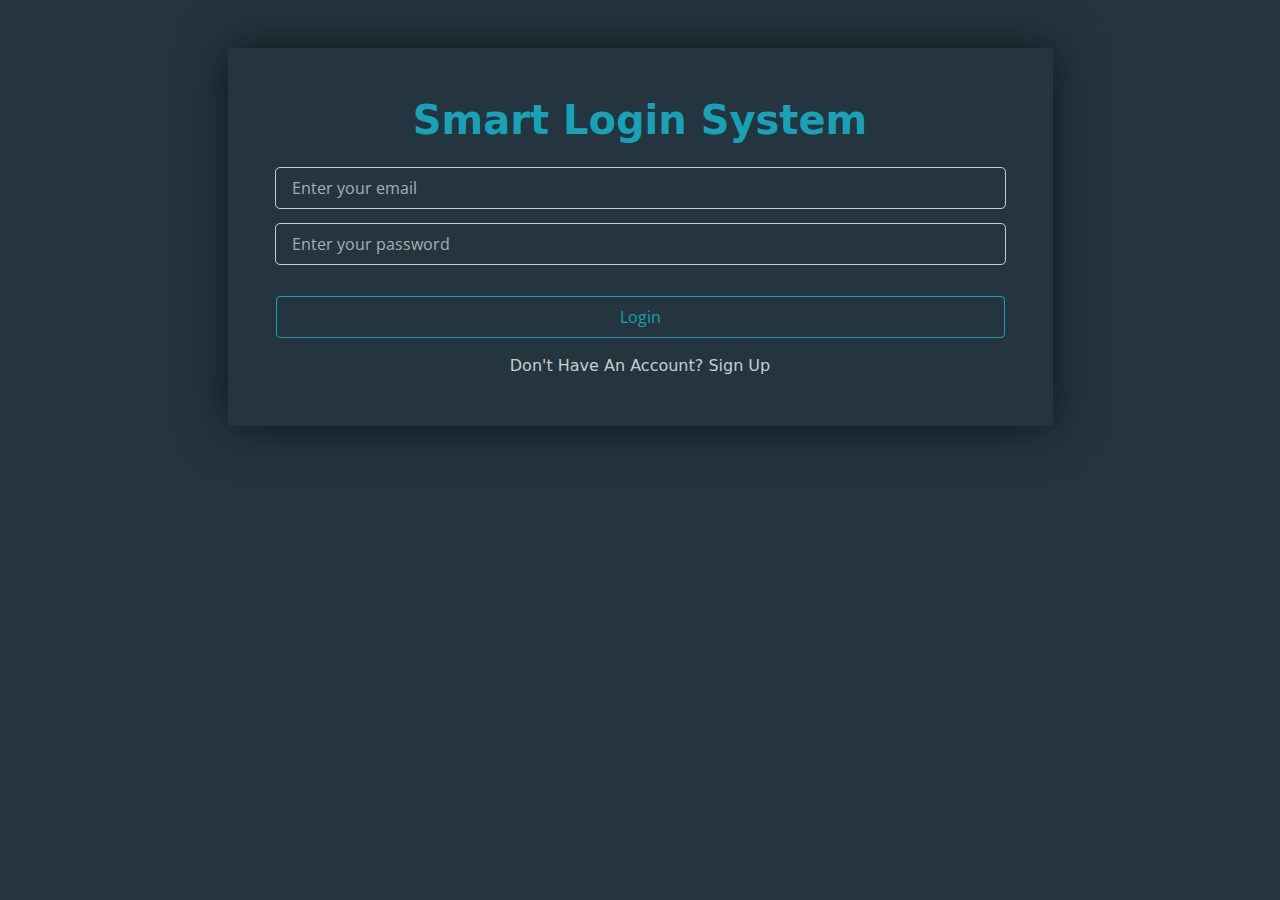
==== index.html @ 538d0098 "Added (Error MSG)" ====
<!DOCTYPE html>
<html lang="en">
  <head>
    <!-- ------------------------------- Default ------------------------------- -->
    <meta charset="UTF-8" />
    <meta name="viewport" content="width=device-width, initial-scale=1.0" />
    <link rel="shortcut icon" href="images/favicon.ico" type="image/x-icon" />
    <title>Smart Login</title>

    <!-- ---------------------------- Bootstrap CSS ---------------------------- -->
    <link
      href="https://cdn.jsdelivr.net/npm/bootstrap@5.3.3/dist/css/bootstrap.min.css"
      rel="stylesheet"
      integrity="sha384-QWTKZyjpPEjISv5WaRU9OFeRpok6YctnYmDr5pNlyT2bRjXh0JMhjY6hW+ALEwIH"
      crossorigin="anonymous"
    />

    <!-- ---------------------------- Google Fonts ----------------------------- -->
    <link rel="preconnect" href="https://fonts.googleapis.com" />
    <link rel="preconnect" href="https://fonts.gstatic.com" crossorigin />
    <link
      href="https://fonts.googleapis.com/css2?family=Bree+Serif&family=Merriweather:ital,wght@0,300;0,400;0,700;0,900;1,300;1,400;1,700;1,900&family=PT+Sans+Caption:wght@400;700&family=Righteous&display=swap"
      rel="stylesheet"
    />

    <link rel="preconnect" href="https://fonts.googleapis.com" />
    <link rel="preconnect" href="https://fonts.gstatic.com" crossorigin />
    <link
      href="https://fonts.googleapis.com/css2?family=Bree+Serif&family=Merriweather:ital,wght@0,300;0,400;0,700;0,900;1,300;1,400;1,700;1,900&family=Noto+Sans:ital,wght@0,100..900;1,100..900&family=Open+Sans:ital,wght@0,300..800;1,300..800&family=PT+Sans+Caption:wght@400;700&family=Righteous&display=swap"
      rel="stylesheet"
    />

    <!-- ---------------------------- Font Awesome ----------------------------- -->
    <link
      rel="stylesheet"
      href="https://cdnjs.cloudflare.com/ajax/libs/font-awesome/6.6.0/css/all.min.css"
      integrity="sha512-Kc323vGBEqzTmouAECnVceyQqyqdsSiqLQISBL29aUW4U/M7pSPA/gEUZQqv1cwx4OnYxTxve5UMg5GT6L4JJg=="
      crossorigin="anonymous"
      referrerpolicy="no-referrer"
    />

    <!-- ------------------------------- MY CSS -------------------------------- -->
    <link rel="stylesheet" href="css/style.css" />
    <link rel="stylesheet" href="css/mediaQ.css" />
  </head>

  <body>
    <!-- ----------------------------------------------------------------------- -->
    <!--                                  Main                                   -->
    <!-- ----------------------------------------------------------------------- -->
    <div class="container shadow rounded-1 mt-5 p-5">
      <div class="row">
        <div class="col-12">
          <header class="w-100 text-capitalize text-center pb-4">
            smart login system
          </header>

          <input
            type="text"
            placeholder="Enter your email"
            class="w-100 rounded-1 mb-3 p-2 ps-3"
          />
          <input
            type="text"
            placeholder="Enter your password"
            class="w-100 rounded-1 mb-3 p-2 ps-3"
          />
          
          <!-- Error Message -->
          <span id="errMSG" class="d-none w-100 text-center mb-3">All inputs is required</span>

          <button class="w-100 rounded-1 text-capitalize my-3 py-2">
            Login
          </button>
        </div>

        <div class="text-center no-account text-capitalize">
          <span>don't have an account?</span>
          <a href="sign-up.html">sign up</a>
        </div>
      </div>
    </div>

    <!-- ---------------------------- Bootstrap JS ----------------------------- -->
    <script
      src="https://cdn.jsdelivr.net/npm/bootstrap@5.3.3/dist/js/bootstrap.bundle.min.js"
      integrity="sha384-YvpcrYf0tY3lHB60NNkmXc5s9fDVZLESaAA55NDzOxhy9GkcIdslK1eN7N6jIeHz"
      crossorigin="anonymous"
    ></script>

    <!-- ------------------------------- MY JS -------------------------------- -->
    <script src="js/script.js"></script>
  </body>
</html>
---- css/style.css ----
/* -------------------------------------------------------------------------- */
/*                                Global Style                                */
/* -------------------------------------------------------------------------- */
a {
  text-decoration: none;
}

body {
  background-color: var(--main-color);
}

/* -------------------------------- Variables ------------------------------- */
:root {
  /* Fonts */
  --merriweather: "Merriweather", serif;
  --open-sans: "Open Sans", sans-serif;

  /* Colors */
  --main-color: rgb(36, 53, 63);
  --secondary-color: rgb(23, 162, 184);
  --third-color: rgba(255, 255, 255, 0.75);

  /* Bootstrap */
  --bs-box-shadow: 0rem 0rem 3rem rgb(0, 0, 0, 0.6);
}

/* -------------------------------------------------------------------------- */
/*                                    Main                                    */
/* -------------------------------------------------------------------------- */
.container {
  width: 350px;
  background-color: var(--main-color);
}

/* Header */
header {
  font-family: var(--noto-sans);
  font-size: 40px;
  font-weight: 600;
  line-height: 48px;
  color: var(--secondary-color);
}

/* Input */
input {
  font-family: var(--open-sans);
  background-color: var(--main-color);
  outline: var(--third-color) 1px solid;
  color: var(--third-color);
  caret-color: var(--third-color);
  border: 0;

  transition: all 200ms ease-out;
}
input::placeholder {
  color: var(--third-color);
  opacity: 0.8;
}
input:focus {
  outline-color: rgb(123, 178, 187);
}

/* Error Message */
span#errMSG {
  font-family: var(--open-sans);
  font-size: 15px;
  color: rgba(255, 59, 59, 0.85);
}

/* Button */
button {
  font-family: var(--open-sans);
  background-color: var(--main-color);
  border: var(--secondary-color) 1px solid;
  outline: transparent 3px solid;
  color: var(--secondary-color);

  transition: all 200ms ease-out;
}
button:hover {
  background-color: var(--secondary-color);
  color: white;
}
button:focus:not(:focus-visible) {
  outline: rgb(30, 107, 123) 3px solid;
}

/* Create an Account */
.no-account {
  color: var(--third-color);
}

.no-account a {
  color: var(--third-color);
}
.no-account a:hover {
  text-decoration: underline;
}
---- css/mediaQ.css ----
/* -------------------------------------------------------------------------- */
/*                                Global Style                                */
/* -------------------------------------------------------------------------- */
a {
  text-decoration: none;
}

/* -------------------------------- Variables ------------------------------- */
:root {
  --sample: none;
}

@media screen and (min-width: 576px) {
  .container {
    width: 400px;
  }
}

@media screen and (min-width: 768px) {
  .container {
    width: 525px;
  }
}

@media screen and (min-width: 990px) {
  .container {
    width: 700px;
  }
}

@media screen and (min-width: 1200px) {
  .container {
    width: 825px;
  }
}
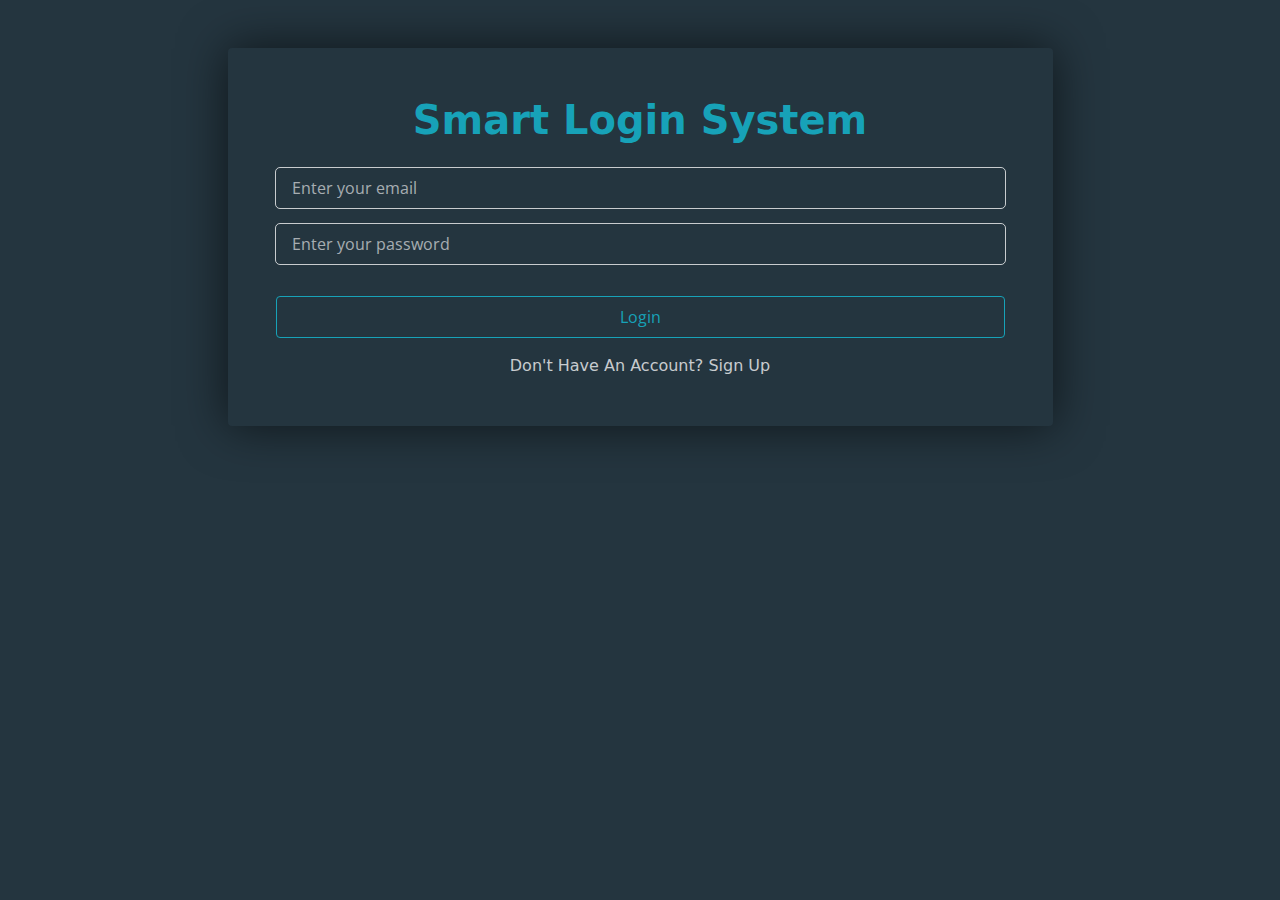
==== commit e28fd995: "Finished Sign-Up Page" ====
--- a/index.html
+++ b/index.html
@@ -76,7 +76,7 @@
 
         <div class="text-center no-account text-capitalize">
           <span>don't have an account?</span>
-          <a href="sign-up.html">sign up</a>
+          <a href="sign_up.html">sign up</a>
         </div>
       </div>
     </div>
--- a/css/style.css
+++ b/css/style.css
@@ -64,7 +64,7 @@
 span#errMSG {
   font-family: var(--open-sans);
   font-size: 15px;
-  color: rgba(255, 59, 59, 0.85);
+  color: rgba(255, 93, 93, 0.85);
 }
 
 /* Button */
@@ -95,4 +95,4 @@
 }
 .no-account a:hover {
   text-decoration: underline;
-}+}
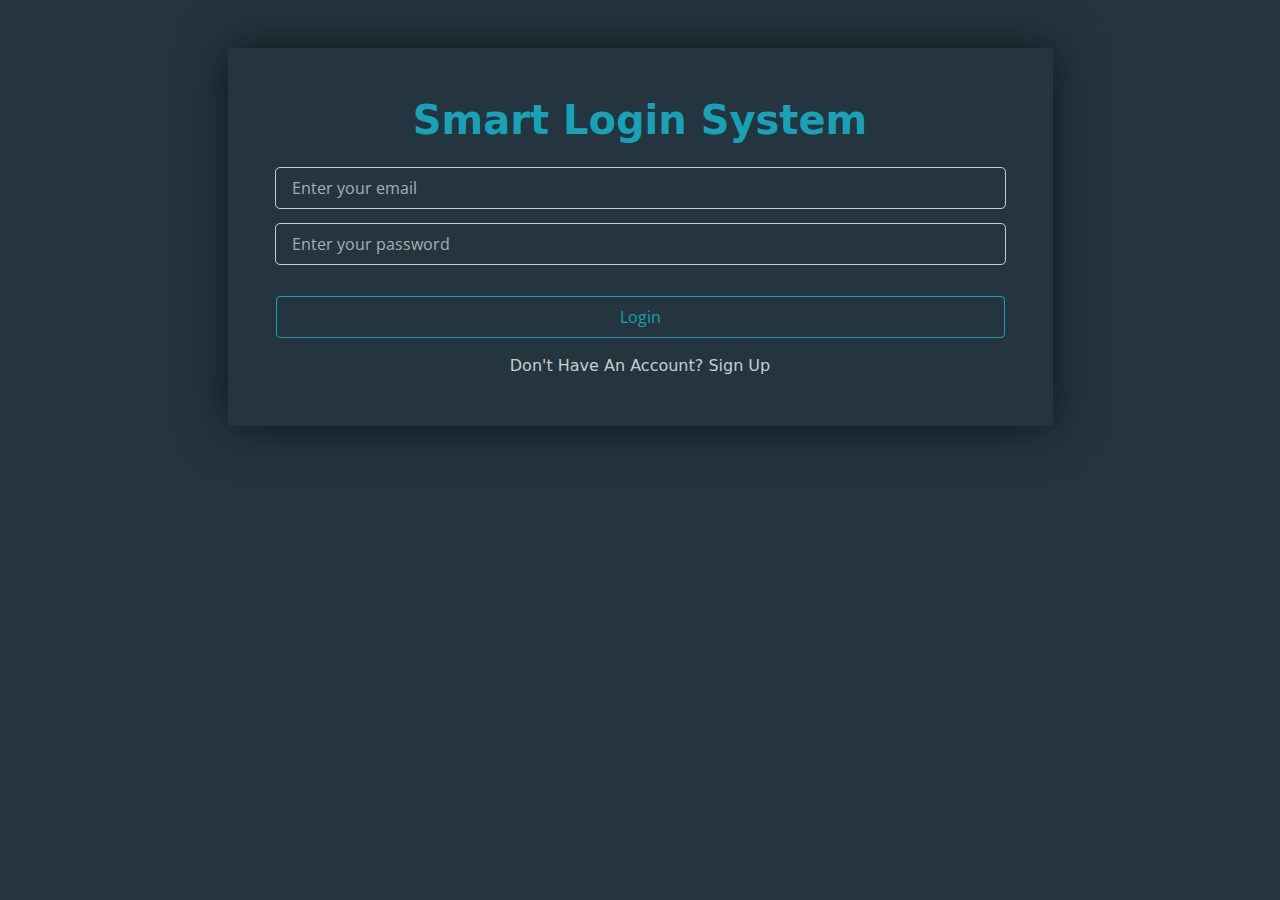
==== commit 8e095c4e: "Updated index.html" ====
--- a/index.html
+++ b/index.html
@@ -56,12 +56,12 @@
           </header>
 
           <input
-            type="text"
+            type="email"
             placeholder="Enter your email"
             class="w-100 rounded-1 mb-3 p-2 ps-3"
           />
           <input
-            type="text"
+            type="password"
             placeholder="Enter your password"
             class="w-100 rounded-1 mb-3 p-2 ps-3"
           />
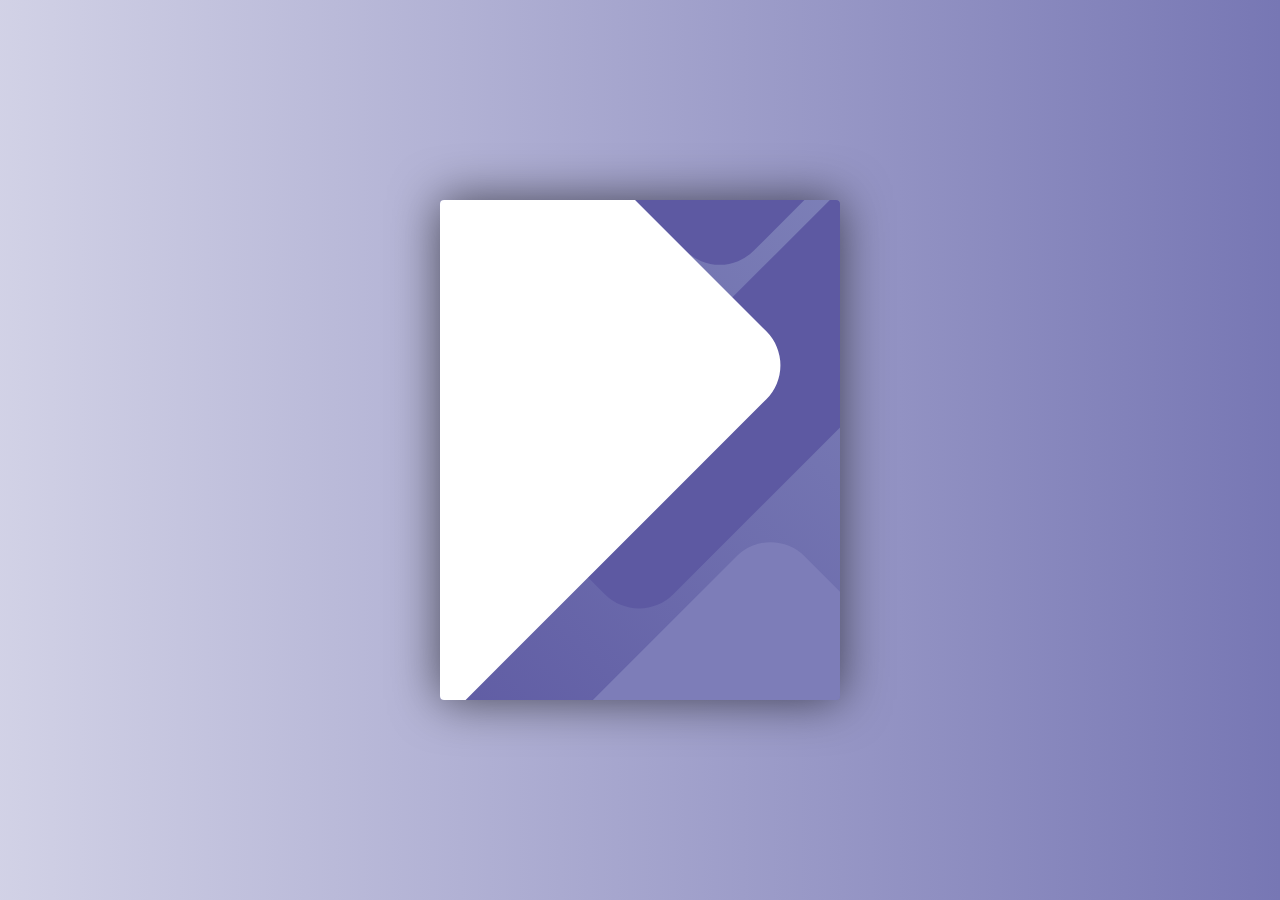
==== commit 74f0a38a: "Updated Design" ====
--- a/index.html
+++ b/index.html
@@ -41,44 +41,23 @@
 
     <!-- ------------------------------- MY CSS -------------------------------- -->
     <link rel="stylesheet" href="css/style.css" />
-    <link rel="stylesheet" href="css/mediaQ.css" />
   </head>
 
-  <body>
+  <body class="d-flex align-items-center justify-content-center">
     <!-- ----------------------------------------------------------------------- -->
     <!--                                  Main                                   -->
     <!-- ----------------------------------------------------------------------- -->
-    <div class="container shadow rounded-1 mt-5 p-5">
-      <div class="row">
-        <div class="col-12">
-          <header class="w-100 text-capitalize text-center pb-4">
-            smart login system
-          </header>
-
-          <input
-            type="email"
-            placeholder="Enter your email"
-            class="w-100 rounded-1 mb-3 p-2 ps-3"
-          />
-          <input
-            type="password"
-            placeholder="Enter your password"
-            class="w-100 rounded-1 mb-3 p-2 ps-3"
-          />
-          
-          <!-- Error Message -->
-          <span id="errMSG" class="d-none w-100 text-center mb-3">All inputs is required</span>
-
-          <button class="w-100 rounded-1 text-capitalize my-3 py-2">
-            Login
-          </button>
-        </div>
-
-        <div class="text-center no-account text-capitalize">
-          <span>don't have an account?</span>
-          <a href="sign_up.html">sign up</a>
+    <div class="container overflow-hidden shadow rounded-1 p-5">
+      <div class="cover">
+        <div class="row align-items-end">
+          <div class="col-5 purple rounded-4"></div>
+          <div class="col-3 purple rounded-4"></div>
+          <div class="col-7 white rounded-4"></div>
+          <div class="col-3 light-purple rounded-4 offset-1"></div>
         </div>
       </div>
+
+      <div class="row"></div>
     </div>
 
     <!-- ---------------------------- Bootstrap JS ----------------------------- -->
--- a/css/style.css
+++ b/css/style.css
@@ -6,7 +6,8 @@
 }
 
 body {
-  background-color: var(--main-color);
+  background-image: linear-gradient(90deg, white -50%, var(--main-color));
+  min-height: 100vh;
 }
 
 /* -------------------------------- Variables ------------------------------- */
@@ -16,9 +17,8 @@
   --open-sans: "Open Sans", sans-serif;
 
   /* Colors */
-  --main-color: rgb(36, 53, 63);
-  --secondary-color: rgb(23, 162, 184);
-  --third-color: rgba(255, 255, 255, 0.75);
+  --main-color: rgb(119, 119, 180);
+  --secondary-color: rgb(93, 89, 162);
 
   /* Bootstrap */
   --bs-box-shadow: 0rem 0rem 3rem rgb(0, 0, 0, 0.6);
@@ -28,8 +28,44 @@
 /*                                    Main                                    */
 /* -------------------------------------------------------------------------- */
 .container {
-  width: 350px;
-  background-color: var(--main-color);
+  position: relative;
+  width: 400px;
+  height: 500px;
+  background-image: linear-gradient(45deg, var(--secondary-color) -10%, rgb(124, 127, 183));
+}
+
+/* Cover */
+.container .cover {
+  position: absolute;
+  top: -15%;
+  left: 55%;
+  width: 200px;
+  transform: scale(3) rotate(45deg);
+}
+
+.container .cover > .row div {
+  height: 200px;
+}
+.container .cover > .row div.white {
+  background-color: white;
+  position: relative;
+  z-index: 2;
+}
+.container .cover > .row div.purple {
+  background-color: var(--secondary-color);
+  position: relative;
+  z-index: 1;
+}
+.container .cover > .row div.purple:nth-of-type(2) {
+  transform: translate(6px ,50%);
+}
+
+.container .cover > .row div.light-purple {
+  height: 130px;
+  width: 70px;
+  background-color: rgb(125, 125, 184);
+
+  transform: translate(12px ,-20%);
 }
 
 /* Header */
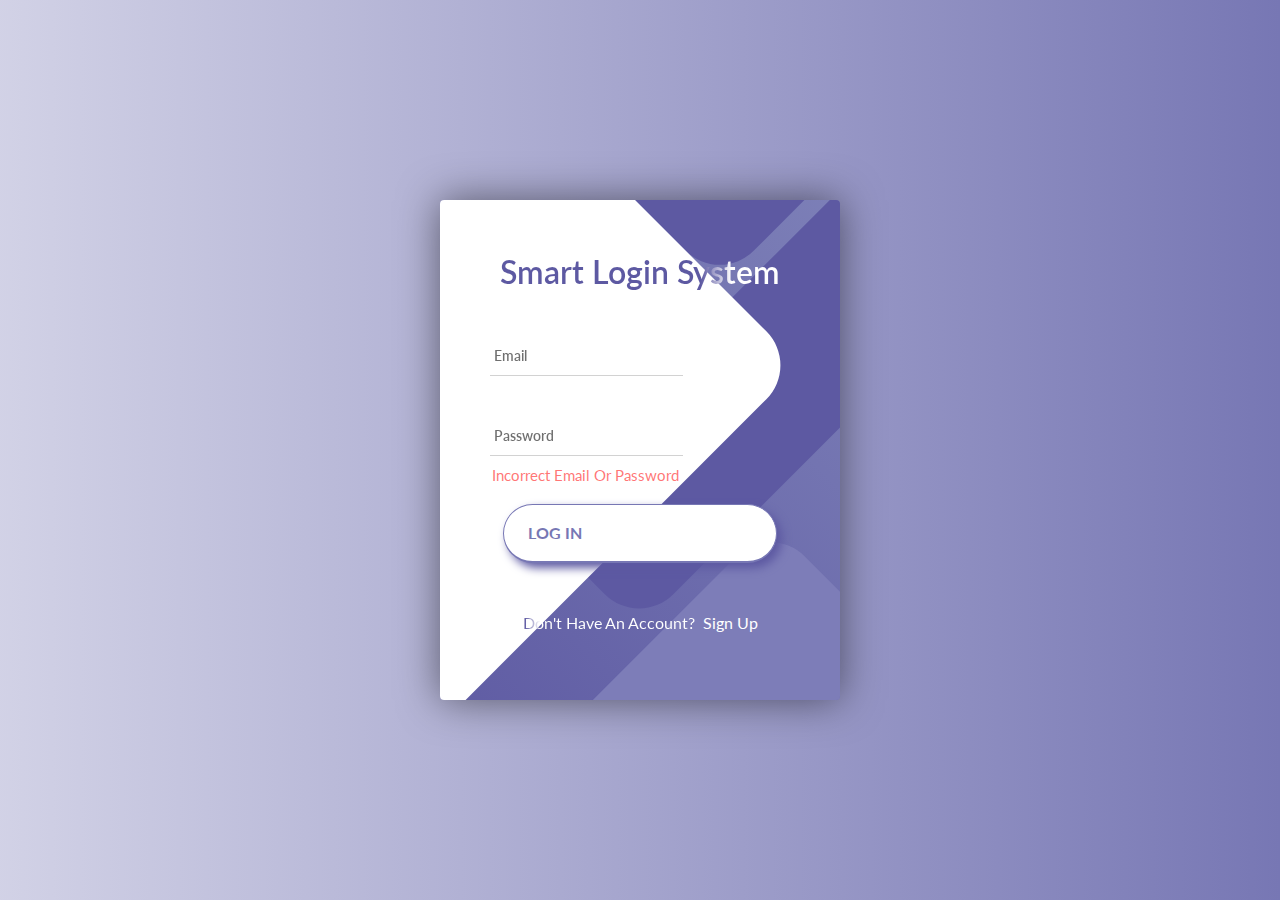
==== commit b8ee70c1: "Finished Log-in Page" ====
--- a/index.html
+++ b/index.html
@@ -19,14 +19,7 @@
     <link rel="preconnect" href="https://fonts.googleapis.com" />
     <link rel="preconnect" href="https://fonts.gstatic.com" crossorigin />
     <link
-      href="https://fonts.googleapis.com/css2?family=Bree+Serif&family=Merriweather:ital,wght@0,300;0,400;0,700;0,900;1,300;1,400;1,700;1,900&family=PT+Sans+Caption:wght@400;700&family=Righteous&display=swap"
-      rel="stylesheet"
-    />
-
-    <link rel="preconnect" href="https://fonts.googleapis.com" />
-    <link rel="preconnect" href="https://fonts.gstatic.com" crossorigin />
-    <link
-      href="https://fonts.googleapis.com/css2?family=Bree+Serif&family=Merriweather:ital,wght@0,300;0,400;0,700;0,900;1,300;1,400;1,700;1,900&family=Noto+Sans:ital,wght@0,100..900;1,100..900&family=Open+Sans:ital,wght@0,300..800;1,300..800&family=PT+Sans+Caption:wght@400;700&family=Righteous&display=swap"
+      href="https://fonts.googleapis.com/css2?family=Bree+Serif&family=Lato:ital,wght@0,100;0,300;0,400;0,700;0,900;1,100;1,300;1,400;1,700;1,900&family=Merriweather:ital,wght@0,300;0,400;0,700;0,900;1,300;1,400;1,700;1,900&family=Noto+Sans:ital,wght@0,100..900;1,100..900&family=Open+Sans:ital,wght@0,300..800;1,300..800&family=PT+Sans+Caption:wght@400;700&family=Righteous&display=swap"
       rel="stylesheet"
     />
 
@@ -48,6 +41,7 @@
     <!--                                  Main                                   -->
     <!-- ----------------------------------------------------------------------- -->
     <div class="container overflow-hidden shadow rounded-1 p-5">
+      <!-- Cover -->
       <div class="cover">
         <div class="row align-items-end">
           <div class="col-5 purple rounded-4"></div>
@@ -57,7 +51,47 @@
         </div>
       </div>
 
-      <div class="row"></div>
+      <!-- Header -->
+      <header class="text-center text-capitalize position-relative z-3">
+        Smart Login System
+      </header>
+
+      <!-- Page -->
+      <div class="position-relative z-3">
+        <!-- Form -->
+        <div>
+          <div class="input pb-2 my-5">
+            <i class="fa-solid fa-user-alt me-1"></i>
+            <input type="email" placeholder="Email" class="" />
+          </div>
+          <div class="input pb-2">
+            <i class="fa-solid fa-lock me-1"></i>
+            <input type="password" placeholder="Password" class="" />
+          </div>
+        </div>
+
+        <!-- Error Message -->
+        <span
+          id="errMSG"
+          class="d-block position-absolute text-capitalize mt-2 ms-1"
+        >
+          incorrect email or password
+        </span>
+
+        <!-- Button -->
+        <button
+          class="m-auto btn rounded-pill bg-white my-5 py-3 px-4 d-flex justify-content-between align-items-center"
+        >
+          <span class="text-uppercase">Log in</span>
+          <i class="fa-solid fa-angle-right fa-2x"></i>
+        </button>
+
+        <!-- Account Notification -->
+        <div class="text-center account-notification text-capitalize">
+          <span>don't have an account?</span>
+          <a href="sign_up.html" class="ms-1">sign up</a>
+        </div>
+      </div>
     </div>
 
     <!-- ---------------------------- Bootstrap JS ----------------------------- -->
--- a/css/style.css
+++ b/css/style.css
@@ -1,6 +1,12 @@
 /* -------------------------------------------------------------------------- */
 /*                                Global Style                                */
 /* -------------------------------------------------------------------------- */
+*:not(input)::selection {
+  color: rgb(64, 61, 124);
+  color: white;
+  background-color: rgb(112, 148, 223);
+}
+
 a {
   text-decoration: none;
 }
@@ -13,15 +19,14 @@
 /* -------------------------------- Variables ------------------------------- */
 :root {
   /* Fonts */
-  --merriweather: "Merriweather", serif;
-  --open-sans: "Open Sans", sans-serif;
+  --lato: "Lato", sans-serif;
 
   /* Colors */
   --main-color: rgb(119, 119, 180);
   --secondary-color: rgb(93, 89, 162);
 
   /* Bootstrap */
-  --bs-box-shadow: 0rem 0rem 3rem rgb(0, 0, 0, 0.6);
+  --bs-box-shadow: 0rem 0rem 2.5rem rgb(0, 0, 0, 0.5);
 }
 
 /* -------------------------------------------------------------------------- */
@@ -31,10 +36,14 @@
   position: relative;
   width: 400px;
   height: 500px;
-  background-image: linear-gradient(45deg, var(--secondary-color) -10%, rgb(124, 127, 183));
+  background-image: linear-gradient(
+    45deg,
+    var(--secondary-color) -10%,
+    rgb(124, 127, 183)
+  );
 }
 
-/* Cover */
+/* ---------------------------------- Cover --------------------------------- */
 .container .cover {
   position: absolute;
   top: -15%;
@@ -57,7 +66,7 @@
   z-index: 1;
 }
 .container .cover > .row div.purple:nth-of-type(2) {
-  transform: translate(6px ,50%);
+  transform: translate(6px, 50%);
 }
 
 .container .cover > .row div.light-purple {
@@ -65,26 +74,58 @@
   width: 70px;
   background-color: rgb(125, 125, 184);
 
-  transform: translate(12px ,-20%);
+  transform: translate(12px, -20%);
 }
 
-/* Header */
+/* --------------------------------- Header --------------------------------- */
 header {
-  font-family: var(--noto-sans);
-  font-size: 40px;
+  font-family: var(--lato);
+  font-size: 32px;
   font-weight: 600;
   line-height: 48px;
-  color: var(--secondary-color);
+  color: transparent;
+  background-image: linear-gradient(
+    90deg,
+    var(--secondary-color) 70%,
+    white 80%
+  );
+  background-clip: text;
 }
 
-/* Input */
-input {
-  font-family: var(--open-sans);
-  background-color: var(--main-color);
-  outline: var(--third-color) 1px solid;
-  color: var(--third-color);
-  caret-color: var(--third-color);
+/* ---------------------------------- Input --------------------------------- */
+.input {
+  display: inline-block;
+  color: var(--main-color);
+  background-color: transparent;
+  position: relative;
+}
+.input::after {
+  content: "";
+  width: 105%;
+  height: 1px;
+  background-color: rgb(210, 210, 210);
+
+  position: absolute;
+  bottom: 0;
+  left: 1%;
+
+  transition: all ease-out 250ms;
+}
+.input:hover::after,
+.input.focused::after {
+  background-color: black;
+}
+
+.input input {
+  font-family: var(--lato);
+  font-size: 0.9rem;
+  font-weight: 600;
+  opacity: 0.7;
+  width: 180px;
+
+  background-color: inherit;
   border: 0;
+  outline: 0;
 
   transition: all 200ms ease-out;
 }
@@ -96,39 +137,52 @@
   outline-color: rgb(123, 178, 187);
 }
 
-/* Error Message */
+/* ------------------------------ Error Message ----------------------------- */
 span#errMSG {
-  font-family: var(--open-sans);
+  font-family: var(--lato);
   font-size: 15px;
   color: rgba(255, 93, 93, 0.85);
 }
 
-/* Button */
-button {
-  font-family: var(--open-sans);
-  background-color: var(--main-color);
-  border: var(--secondary-color) 1px solid;
-  outline: transparent 3px solid;
-  color: var(--secondary-color);
+/* --------------------------------- Button --------------------------------- */
+button.btn {
+  width: 90%;
+  font-family: var(--lato);
+  font-weight: 700;
+  color: var(--main-color);
+
+  border: 0.5px var(--main-color) solid;
+  border-bottom-width: 2.5px;
+  outline: 1px transparent solid;
+  box-shadow: 5px 5px 10px var(--secondary-color);
 
   transition: all 200ms ease-out;
 }
-button:hover {
-  background-color: var(--secondary-color);
+button.btn:hover,
+:not(.btn-check) + .btn:active {
+  color: var(--main-color);
+  border-color: var(--main-color);
+  outline: 1px var(--main-color) solid;
+}
+
+/* -------------------------- Account Notification -------------------------- */
+.account-notification {
+  font-family: var(--lato);
+}
+
+.account-notification span {
+  color: transparent;
+  background-image: linear-gradient(
+    90deg,
+    var(--secondary-color) 1%,
+    white 10%
+  );
+  background-clip: text;
+}
+
+.account-notification a {
   color: white;
 }
-button:focus:not(:focus-visible) {
-  outline: rgb(30, 107, 123) 3px solid;
-}
-
-/* Create an Account */
-.no-account {
-  color: var(--third-color);
-}
-
-.no-account a {
-  color: var(--third-color);
-}
-.no-account a:hover {
+.account-notification a:hover {
   text-decoration: underline;
 }
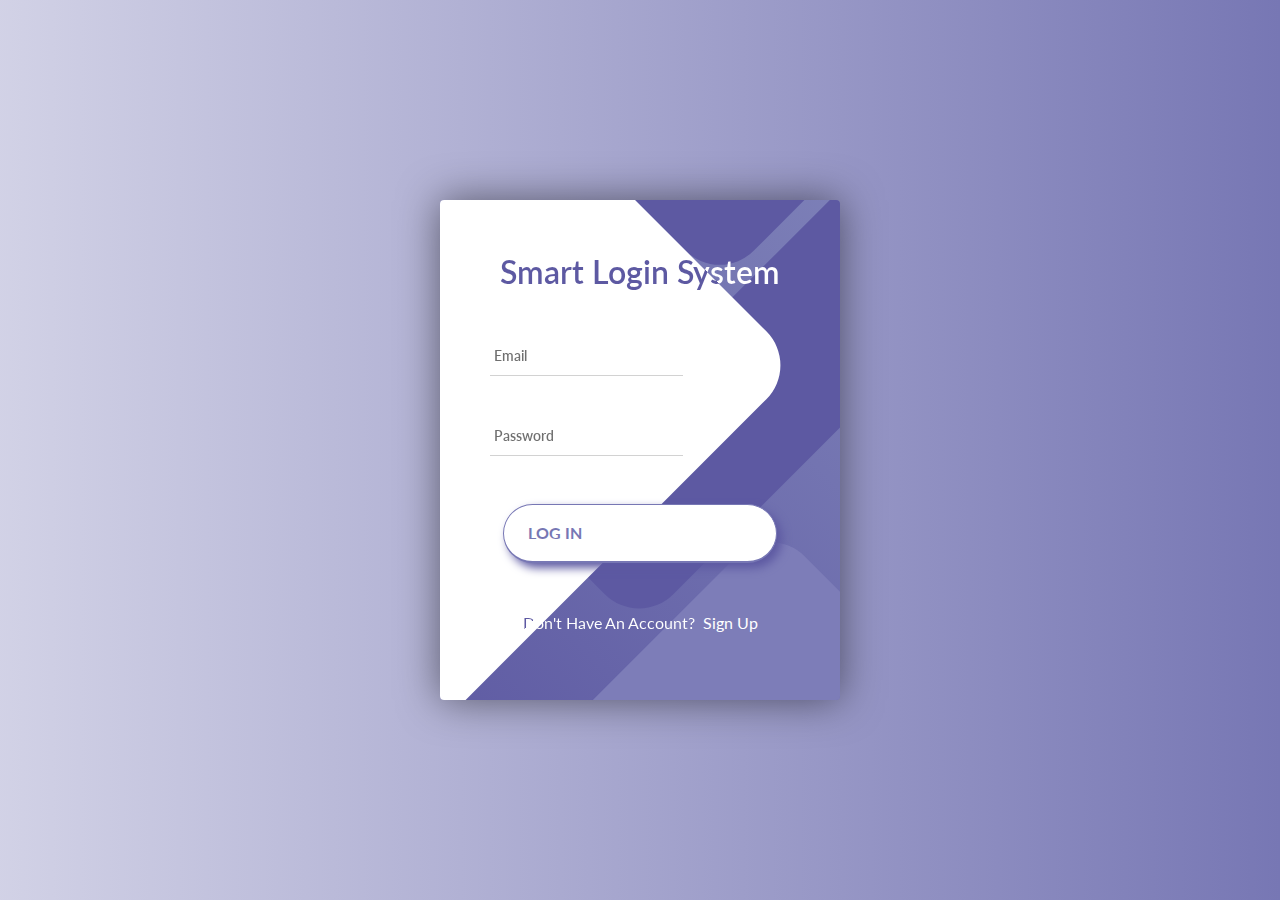
==== commit eccaa4e6: "Updated User Validation" ====
--- a/index.html
+++ b/index.html
@@ -73,9 +73,8 @@
         <!-- Error Message -->
         <span
           id="errMSG"
-          class="d-block position-absolute text-capitalize mt-2 ms-1"
+          class="d-none position-absolute text-capitalize mt-2 ms-1"
         >
-          incorrect email or password
         </span>
 
         <!-- Button -->
--- a/css/style.css
+++ b/css/style.css
@@ -41,6 +41,9 @@
     var(--secondary-color) -10%,
     rgb(124, 127, 183)
   );
+}
+#sign-up .container {
+  height: 600px;
 }
 
 /* ---------------------------------- Cover --------------------------------- */
@@ -51,6 +54,10 @@
   width: 200px;
   transform: scale(3) rotate(45deg);
 }
+#sign-up .container .cover {
+  top: 0%;
+  transform: scale(3.3) rotate(45deg);
+}
 
 .container .cover > .row div {
   height: 200px;
@@ -85,11 +92,20 @@
   line-height: 48px;
   color: transparent;
   background-image: linear-gradient(
-    90deg,
+    45deg,
+    var(--secondary-color) 69.1%,
+    white 69.1% /* 90deg,
     var(--secondary-color) 70%,
-    white 80%
+    white 80% */
   );
   background-clip: text;
+}
+#sign-up header {
+  background-image: linear-gradient(
+    45deg,
+    var(--secondary-color) 48%,
+    white 48%
+  );
 }
 
 /* ---------------------------------- Input --------------------------------- */
@@ -173,11 +189,21 @@
 .account-notification span {
   color: transparent;
   background-image: linear-gradient(
-    90deg,
+    315deg,
+    white 91%,
+    var(--secondary-color) 91%
+      /* 90deg,
     var(--secondary-color) 1%,
-    white 10%
+    white 10% */
   );
   background-clip: text;
+}
+#sign-up .account-notification span {
+  background-image: linear-gradient(
+    315deg,
+    white 90%,
+    var(--secondary-color) 90%
+  );
 }
 
 .account-notification a {
